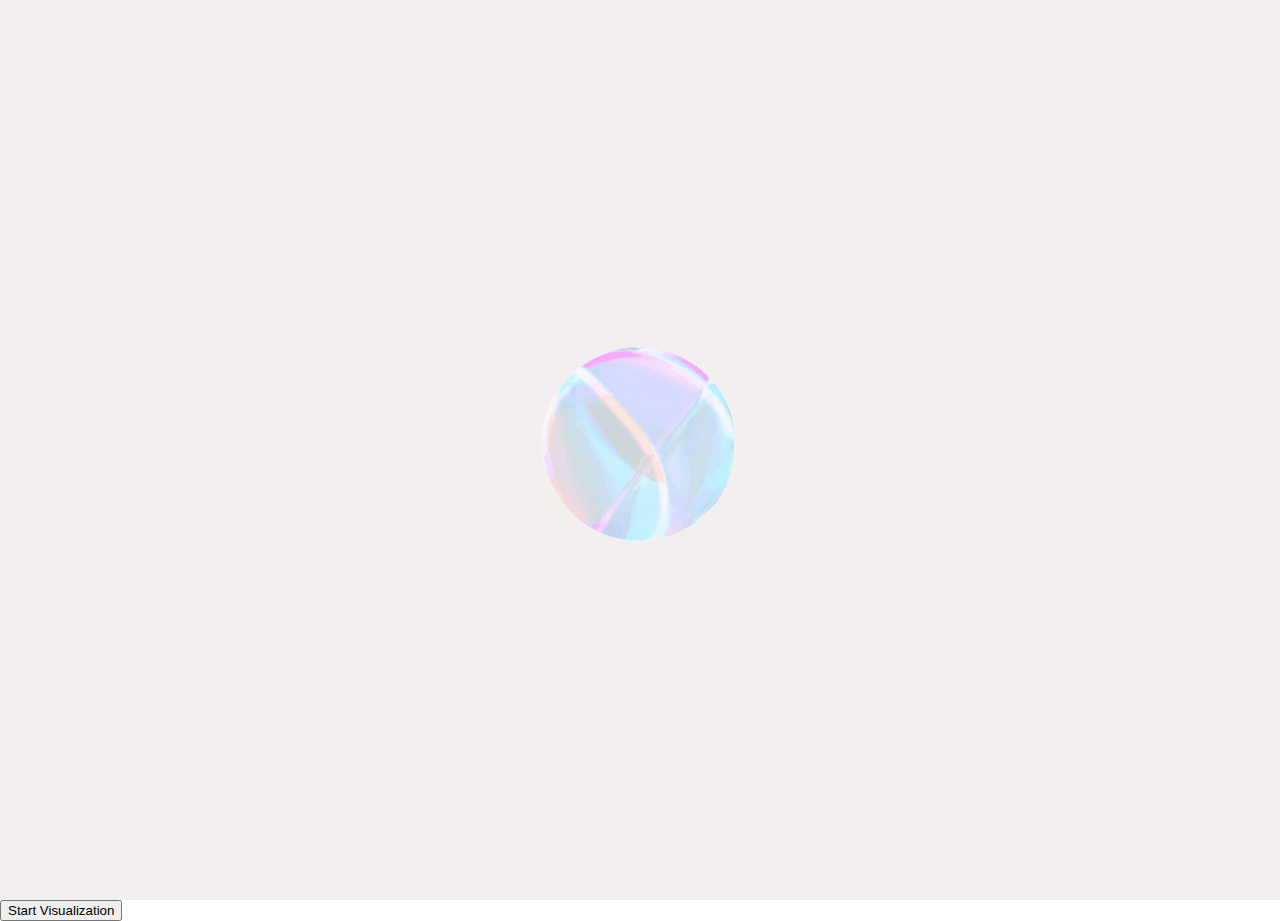
==== index.html @ 5af87e52 "update Frontend" ====
<!DOCTYPE html>
<html lang="en">
<head>
  <meta charset="UTF-8">
  <meta name="viewport" content="width=device-width, initial-scale=1.0">
  <title>Glowing Sphere Sound Visualization</title>
  <link rel="stylesheet" href="styles.css">
</head>
<body>
  <div class="container">
    <div class="sphere" id="sphere">
      <img src="spear.gif" alt="">
    </div>
  </div>
  <button id="startButton">Start Visualization</button>
  <script src="script.js"></script>
</body>
</html>
---- styles.css ----
body, html {
    margin: 0;
    padding: 0;
    height: 100%;
  }
  
  .container {
    height: 100%;
    display: flex;
    justify-content: center;
    align-items: center;
    flex-direction: column;
    background-color: rgb(243, 239, 239);
  }
  
  .sphere {
    color: blue;
    border-radius: 50%;
  }
  .sphere img{
    width: 450px;
    /* animation: glow 1.75s ease-in-out infinite alternate; */
    /* transform: width 2s; */
  }

  
  @keyframes glow {
    0% {
      width: 450px;
    } 
    25%{
        width: 550px
    }
    50%{
        width: 500px;
    }
    75%{
        width: 570px;
    }
    100% {
        width: 600px;
    }
  }
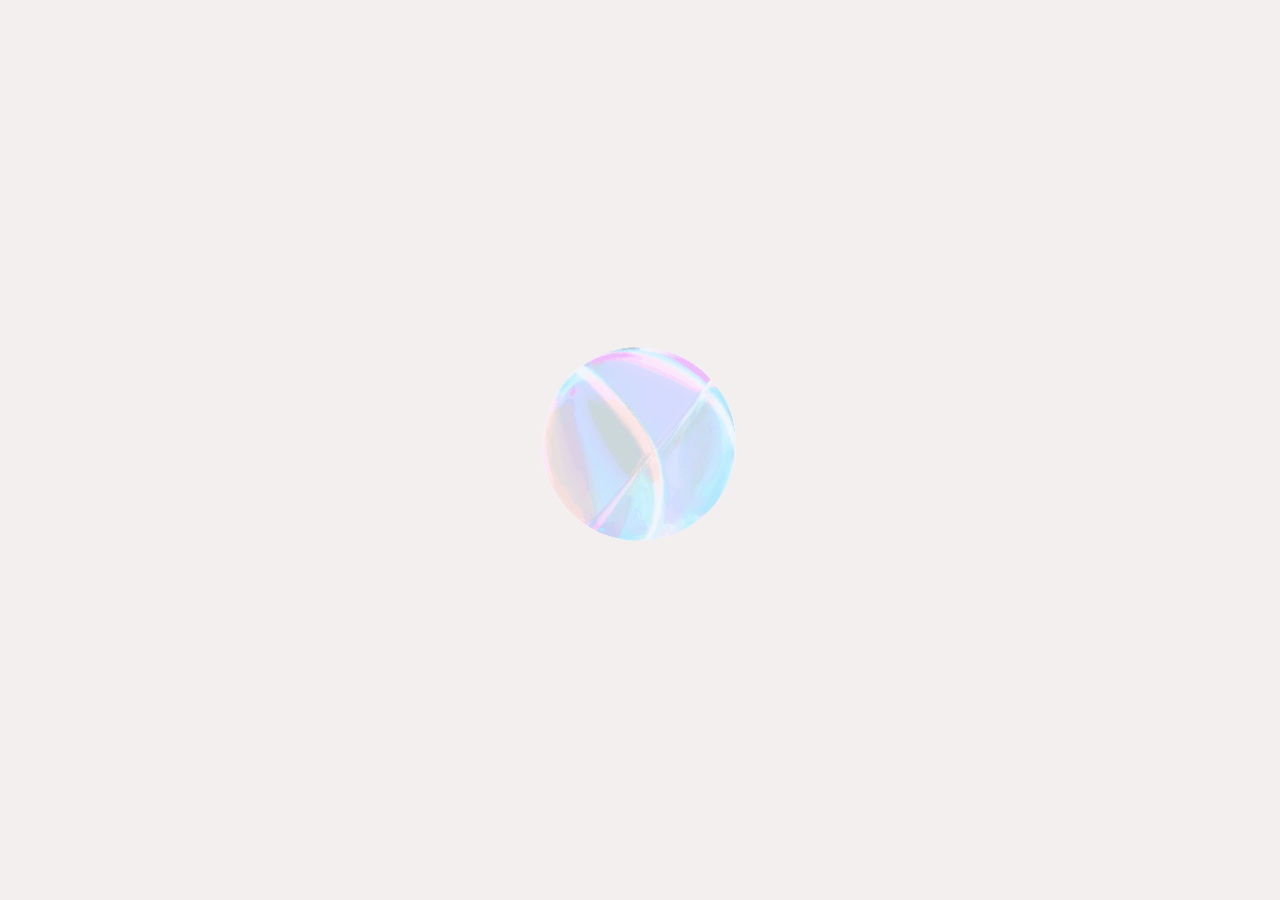
==== commit 9c339295: "Fixed bugs" ====
--- a/index.html
+++ b/index.html
@@ -12,7 +12,7 @@
       <img src="spear.gif" alt="">
     </div>
   </div>
-  <button id="startButton">Start Visualization</button>
+  <script src="./utils.js"></script>
   <script src="script.js"></script>
 </body>
 </html>
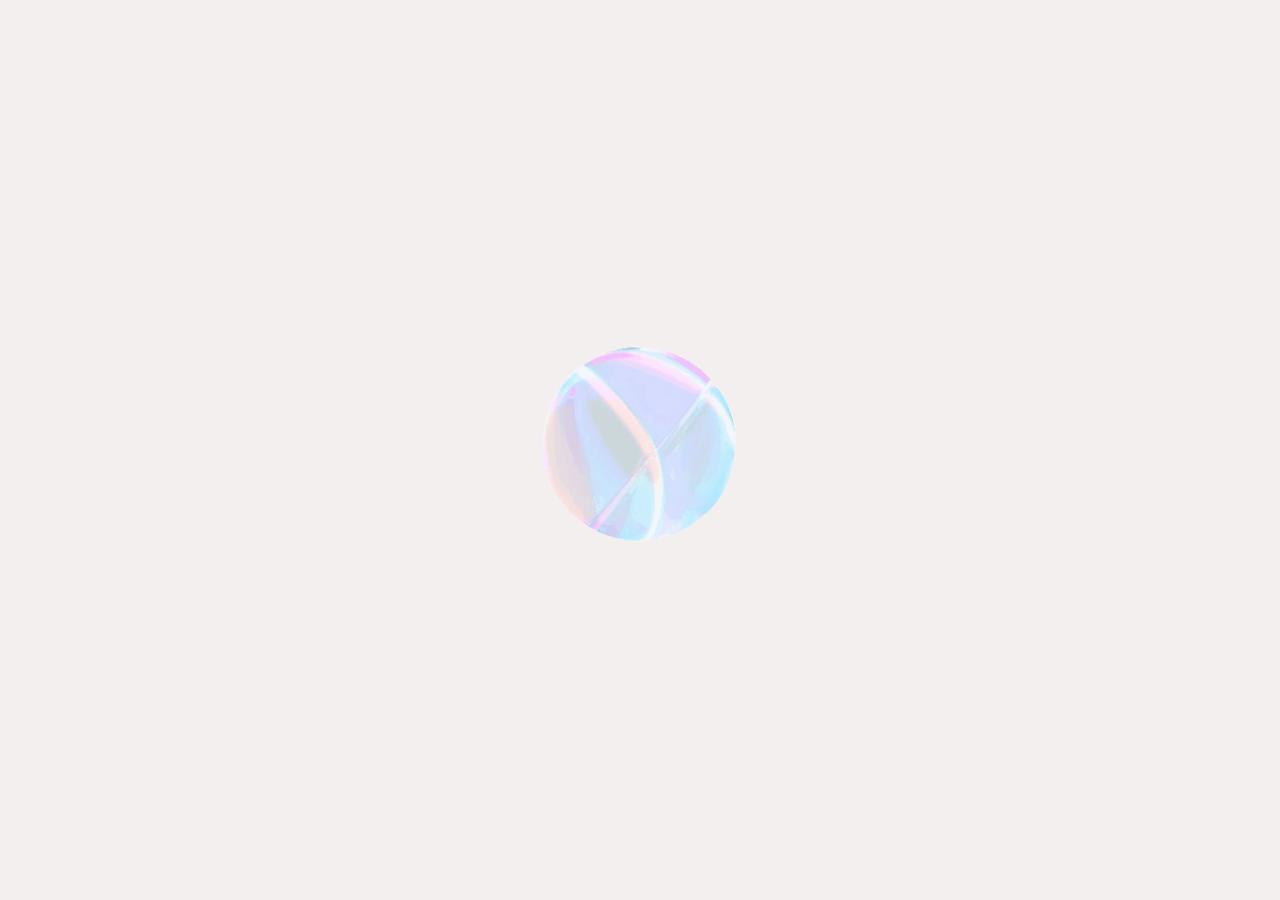
==== commit 2c2df087: "updated meta tag" ====
--- a/index.html
+++ b/index.html
@@ -2,6 +2,7 @@
 <html lang="en">
 <head>
   <meta charset="UTF-8">
+  <meta http-equiv="Content-Security-Policy" content="upgrade-insecure-requests">
   <meta name="viewport" content="width=device-width, initial-scale=1.0">
   <title>Glowing Sphere Sound Visualization</title>
   <link rel="stylesheet" href="styles.css">
